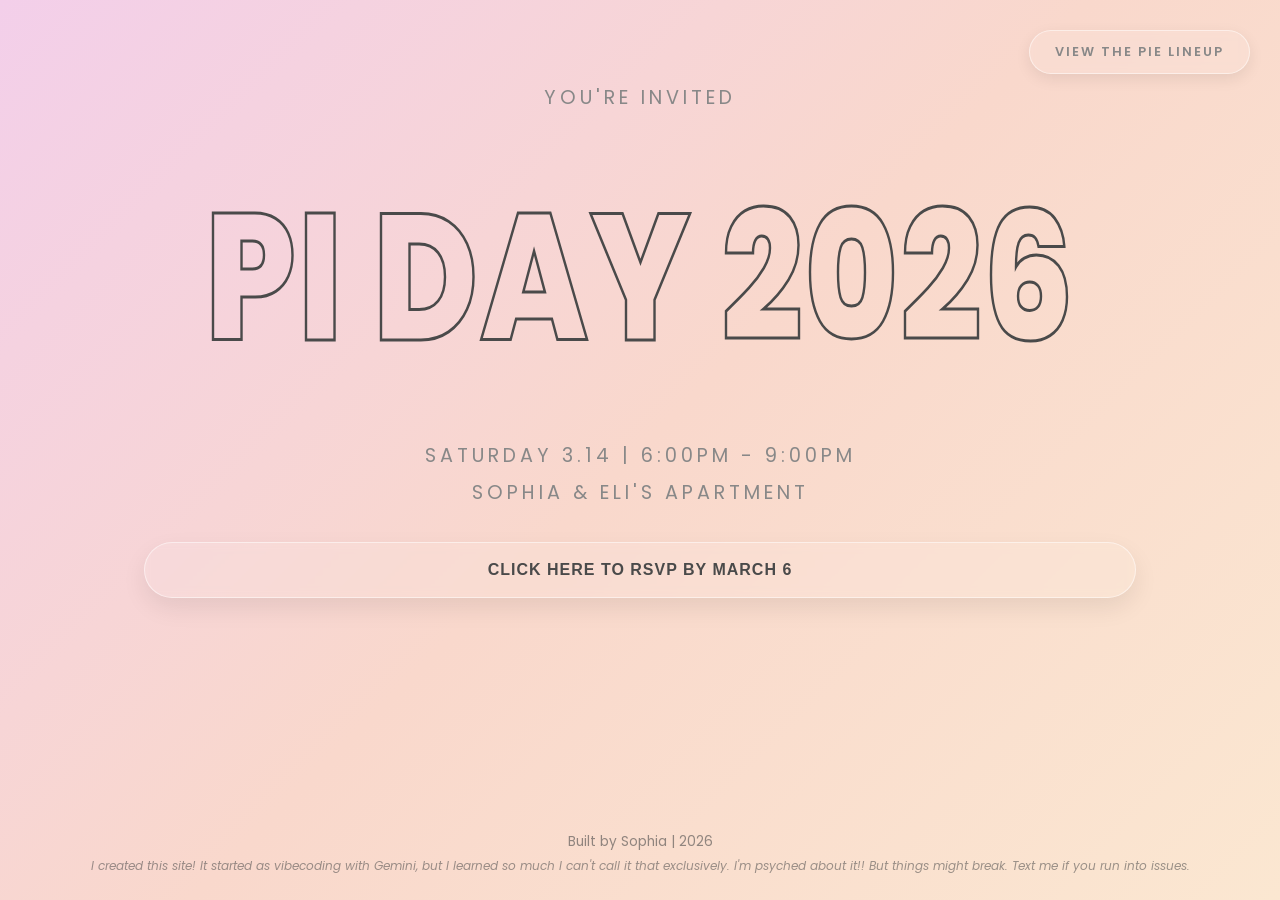
==== index.html @ 2d0ecf2f "Initial clean version for launch" ====
<!DOCTYPE html>
<html lang="en">

<head>
    <meta charset="UTF-8">
    <meta name="robots" content="noindex, nofollow">
    <title>Pi Day 2026 Invitation</title>
    <link href="https://fonts.googleapis.com/css2?family=Poppins:wght@300;400;600;700&display=swap" rel="stylesheet">
    <link rel="stylesheet" href="style.css">
</head>

<body>
    <nav class="top-nav">
        <a href="pie-info.html" class="nav-button">View the Pie Lineup</a>
    </nav>

    <header class="hero-section">
        <p>You're invited</p>
        <h1>Pi Day 2026</h1>
        <p>Saturday 3.14 | 6:00pm - 9:00pm</p>
        <p>Sophia & Eli's Apartment</p>
        <button class="rsvp-button" id="open-rsvp-btn" onclick="toggleRSVP()">Click here to RSVP by March 6</button>
    </header>


    <div class="container hidden" id="main-form">
        <div class="section">
            <h2>Please RSVP by March 6</h2>
            <h3>You can still come if you RSVP later, this just helps me plan pies.</h3>

            <div class="form-group">
                <label for="name">Who are you?</label>
                <input type="text" id="name" placeholder="Your name" required>
            </div>

            <div class="form-group">
                <label>Are you coming?</label>
                <div class="radio-group">
                    <label class="custom-radio">
                        <input type="radio" name="attending" value="yes">
                        <span class="radio-tile">Yes!</span>
                    </label>
                    <label class="custom-radio">
                        <input type="radio" name="attending" value="maybe">
                        <span class="radio-tile">Still figuring it out.</span>
                    </label>
                    <label class="custom-radio">
                        <input type="radio" name="attending" value="no">
                        <span class="radio-tile">No 😭</span>
                    </label>
                </div>
            </div>

            <div class="form-group">
                <label for="name">Anything else you want me to know?</label>
                <textarea id="notes" placeholder="Dietary restrictions? Thoughts about pi? Hopes and dreams?"
                    rows="3"></textarea>
            </div>

            <div class="section">
                <h2>Vote For Your Top 3 Pies!</h2>
                <div class="form-group">
                    <p>
                        I'm making pies based on the number of attendees, so not all will necessarily be made! Please
                        vote by dragging the pies into your 1st, 2nd, and 3rd choice slots. View details about the pies
                        <a href="pie-info.html">here.</a>
                    </p>
                </div>

                <div id="pie-pool" class="pool-zone" ondrop="drop(event)" ondragover="allowDrop(event)">
                    <div class="pie-vote-card" id="sweet-potato-pie" draggable="true" ondragstart="drag(event)">🍠 Sweet
                        Potato Pie</div>
                    <div class="pie-vote-card" id="secret-green-pie" draggable="true" ondragstart="drag(event)">🟢
                        Secret Green Pie</div>
                    <div class="pie-vote-card" id="berry-pie-bars" draggable="true" ondragstart="drag(event)">🫐🍓 Berry
                        Pie Bars</div>
                    <div class="pie-vote-card" id="key-lime-pie" draggable="true" ondragstart="drag(event)">🍋‍🟩 Key
                        Lime Pie</div>
                    <div class="pie-vote-card" id="nutmeg-maple-cream-pie" draggable="true" ondragstart="drag(event)">🍁
                        Nutmeg Maple Cream Pie</div>
                    <div class="pie-vote-card" id="vegan-chocolate-pudding-pie" draggable="true"
                        ondragstart="drag(event)">🍫 Vegan Chocolate Pudding Pie</div>
                </div>

                <div class="ranking-board">
                    <div class="rank-slot">
                        <span>1st Choice</span>
                        <div id="slot-1" class="drop-zone" ondrop="drop(event)" ondragover="allowDrop(event)"
                            ondragenter="dragEnter(event)" ondragleave="dragLeave(event)">
                        </div>
                    </div>
                    <div class="rank-slot">
                        <span>2nd Choice</span>
                        <div id="slot-2" class="drop-zone" ondrop="drop(event)" ondragover="allowDrop(event)"
                            ondragenter="dragEnter(event)" ondragleave="dragLeave(event)"></div>
                    </div>
                    <div class="rank-slot">
                        <span>3rd Choice</span>
                        <div id="slot-3" class="drop-zone" ondrop="drop(event)" ondragover="allowDrop(event)"
                            ondragenter="dragEnter(event)" ondragleave="dragLeave(event)"></div>
                    </div>
                </div>
            </div>

            <button class="rsvp-button" onclick="submitEverything()">Submit RSVP & Votes</button>
            <div>
                <h3>It'll take a few seconds after you press submit! Please do not refresh until you see the
                    confirmation page.</h3>
            </div>
        </div>
    </div>

    <div class="container hidden" id="results-screen">
        <div class="section" id="results-screen">
            <h2>🎉 Thanks for RSVPing! 🎉</h2>
            <p>Your vote has been cast. You can't edit your response, but you can RSVP again if you made a mistake or want to change something. 🙂</p>
            <div class="button-container">
                <a href="pie-info.html" class="primary-button">View Current Pie Rankings</a>
            </div>
        </div>
    </div>

    <script src="script.js"></script>

    <footer class="site-footer">
        <p>Built by Sophia | 2026</p>
        <p class="disclaimer">I created this site! It started as vibecoding with Gemini,
            but I learned so much I can't call it that exclusively. I'm psyched about it!! But things might
            break. Text me if you run into issues.</p>
    </footer>
</body>

</html>
---- style.css ----
/* public/style.css */
/* This file controls colors, spacing, and layout. Play around with the values! */

body {
    margin: 0;
    padding: 0;
    min-height: 100vh; /* Ensures the gradient covers the whole screen */
    background: linear-gradient(135deg, #f3cfea 0%, #f9d8cc 50%, #fbe7d1 100%); /* Creates a diagonal flow from top-left to bottom-right */
    background-attachment: fixed; /* Keeps the background still when you scroll */
    font-family: 'Poppins', sans-serif; /* We will add this font next! */
    color: #4a4a4a;
    display: flex;
    flex-direction: column;
}

h1, h2, h3 {
    font-weight: 700;
    letter-spacing: -1px; /* This "tightens" the letters like in your photo */
    color: #ffffff; /* White text looks great against these soft gradients */
}

.hero-section {
    padding: 80px 20px;
    display: flex;
    flex-direction: column;
    align-items: center;
    justify-content: center;
    text-align: center;
}

.hero-section h1 {
    font-size: clamp(4rem, 14vw, 12rem);  /* (Minimum size, Preferred size, Maximum size) */
    font-weight: 800;
    text-transform: uppercase;
    letter-spacing: 2px;
    line-height: 0.9;
    margin: 80px 20px;
    color: transparent; /* Makes the inside empty, giving a "hollow" effect */
    -webkit-text-stroke: 3px #4a4a4a; /* This uses your primary gray color for the outline */
    transform: scaleX(0.8);
}

.hero-section p {
    font-size: 1.2rem;
    text-transform: uppercase;
    letter-spacing: 4px;
    color: #888;
    margin: 5px;
    line-height: 1.4;
}

.container {
    max-width: 90%;
    margin: 40px auto;
    padding: 40px;
    /* Semi-transparent white */
    background: rgba(255, 255, 255, 0.4); 
    /* The secret sauce: blurs whatever is behind the box */
    backdrop-filter: blur(15px); 
    -webkit-backdrop-filter: blur(15px); /* Support for Safari */
    border-radius: 30px; /* Nice big round corners */
    border: 1px solid rgba(255, 255, 255, 0.3); /* Subtle white border */
    box-shadow: 0 8px 32px rgba(0, 0, 0, 0.05);
}

.section {
    margin-bottom: 30px;
    text-align: left;
    padding-bottom: 20px;
}

.section h2 {
    font-weight: 700;
    color: #4a4a4a;
    text-align: center;
    transform: scaleX(0.9);
}

.section h3 {
    font-size: 0.9rem;
    font-weight: 500;
    letter-spacing: normal;
    color: #888;
    text-align: center;
    font-style: italic;
}

#results-screen {
    max-width: 500px;
}


/* --- PIE INFO CARDS --- */

.pie-page-wrapper {
    width: 90%;          /* Uses most of the screen */
    max-width: 1400px;   /* But prevents it from getting TOO stretched on huge monitors */
    margin: 80px auto;   /* Centers it and gives space for your 'Back' button */
}

.pie-grid {
    flex: 1;
    display: grid;
    /* This magic line makes cards automatically wrap without you doing anything! */
    grid-template-columns: repeat(auto-fit, minmax(280px, 1fr));
    gap: 30px;
    padding: 20px;
}

/* 1. The Outer Container (defines the 3D space) */
.pie-info-card {
    background: transparent; /* Move background to the faces */
    height: 280px;
    perspective: 1000px; /* Essential for 3D effect depth */
    position: relative;
    box-sizing: border-box;
}

/* 2. The "Flipper" (the part that actually spins) */
.card-inner {
    position: relative;
    width: 100%;
    height: 100%;
    transition: transform 0.8s cubic-bezier(0.4, 0, 0.2, 1);
    transform-style: preserve-3d; /* This is the key! */
    box-sizing: border-box;
}

/* 3. The Flip Trigger (spin when the outer card is hovered) */
.pie-info-card:hover .card-inner {
    transform: rotateY(180deg);
}

/* 4. Common Styling for both Front and Back */
.card-front, .card-back {
    position: absolute;
    top: 0;
    left: 0;
    width: 100%;
    height: 100%;
    -webkit-backface-visibility: hidden; /* Hides the back of the face when it's turned away */
    backface-visibility: hidden;
    border-radius: 24px;
    padding: 20px;
    display: flex;
    flex-direction: column;
    justify-content: center;
    align-items: center;
    text-align: center;
    background: rgba(255, 255, 255, 0.3);
    backdrop-filter: blur(12px);
    border: 1px solid rgba(255, 255, 255, 0.5);
    box-sizing: border-box;
}

/* 5. The Back Face (starts already rotated 180 degrees) */
.card-back {
    transform: rotateY(180deg);
    background: rgba(240, 240, 240, 0.8); /* Slightly different tint for the back */
}

.card-back ul{
    text-align: left;
    display: inline-block;
}

.pie-info-card h3 {
    font-size: 1.8rem;
    margin: 15px 0;
    color: #333;
}

.pie-emoji {
    display: inline-block;
    font-size: 3rem;   /* Makes them nice and big */
    margin: 5px;
    filter: drop-shadow(0 5px 10px rgba(0,0,0,0.2)); /* Gives them depth */
    transition: transform 0.3s ease;
    cursor: default;
}

.tagline {
    color: #666;
    font-size: 1rem;
    letter-spacing: 1px;
}

.recipe-link {
    font-size: 0.75rem;
    margin-top: auto; /* Pushes the link to the very bottom of the card */
    color: #888;
}

.recipe-link a {
    color: #4a4a4a;
    text-decoration: none;
    font-weight: 600;
    border-bottom: 1px solid rgba(0, 0, 0, 0.1); /* Subtle underline */
    transition: all 0.2s ease;
}

.recipe-link a:hover {
    color: #000;
    border-bottom: 1px solid #4a4a4a;
}


/* Ensure the form starts hidden */
.hidden {
    display: none;
}

#main-form {
    background: rgba(255, 255, 255, 0.15);
    backdrop-filter: blur(15px);
    border: 1px solid rgba(255, 255, 255, 0.3);
    padding: 40px;
    border-radius: 30px;
    box-shadow: 0 20px 40px rgba(0,0,0,0.1);
    max-width: 800px;
    margin: 40px auto;
}

/* Space out the questions */
.form-group {
    margin-bottom: 30px;
    text-align: left; /* Keeps labels aligned left while form is centered */
}

/* Style the questions (the Labels) */
.form-group label {
    display: block;
    font-weight: 600;
    margin-bottom: 10px;
    color: #4a4a4a;
    font-size: 1.08rem;
}

/* Hide the actual ugly radio dot */
.custom-radio input {
    display: none;
}

/* Create the "Tile" look for radio buttons */
.radio-group {
    display: flex;
    gap: 15px;
}

.radio-tile {
    display: inline-block;
    padding: 12px 25px;
    background: rgba(255, 255, 255, 0.3);
    border: 2px solid rgba(255, 255, 255, 0.5);
    border-radius: 15px;
    cursor: pointer;
    transition: all 0.3s ease;
    font-weight: 500;
}

/* What happens when you hover or click a tile */
.custom-radio input:checked + .radio-tile {
    background: rgba(245, 245, 245, 0.5);
    border-color: #888; /* Your theme color */
    transform: translateY(-2px);
    box-shadow: 0 5px 15px rgba(0,0,0,0.1);
}

input[type="text"], textarea {
    width: 100%;
    background: rgba(255, 255, 255, 0.2);
    border: 1px solid rgba(255, 255, 255, 0.4);
    border-radius: 12px;
    padding: 15px;
    color: #4a4a4a;
    font-size: 1rem;
    margin-bottom: 20px;
    box-sizing: border-box; /* Keeps boxes from stretching too far */
}


.form-group p a {
    color: #dda971;          /* Your theme orange */
    text-decoration: none;    /* Removes the underline */
    font-weight: 600;         /* Makes it slightly bolder */
    border-bottom: 1px solid rgba(221, 169, 113, 0.3); /* A subtle "designed" underline */
    transition: all 0.3s ease;
}

/* Hover effect for the link */
.form-group p a:hover {
    color: #d78a38;           /* A slightly darker orange */
    border-bottom: 1px solid #dda971;
}

.primary-button {
    display: block;       /* This allows the link to have margins */
    width: fit-content;   /* This keeps the button from stretching across the whole screen */
    margin: 50px auto;    /* The 'auto' magic that centers it horizontally */
    background: rgba(255, 255, 255, 0.1);
    color: #4a4a4a;
    text-decoration: none;
    padding: 15px 40px;
    border-radius: 50px;
    font-weight: bold;
    box-shadow: 0 10px 20px rgba(0,0,0,0.1);
    cursor: pointer;
    transition: all 0.3s ease;
}

.primary-button:hover {
    transform: translateY(-3px);
    box-shadow: 0 15px 35px rgba(0, 0, 0, 0.12);
    background-color: rgba(245, 245, 245, 0.5);
}

.rsvp-button {
    margin-top: 30px;
    width: 80%;
    background: rgba(255, 255, 255, 0.1);
    color: #4a4a4a;
    padding: 18px 45px;
    font-size: 1rem;
    font-weight: 600;
    text-transform: uppercase;
    letter-spacing: 1px;
    border: 1px solid rgba(255, 255, 255, 0.5);
    backdrop-filter: blur(5px);
    border-radius: 100px; /* This creates the 'Pill' shape */
    
    /* The 'Soft UI' Shadow */
    box-shadow: 0 10px 25px rgba(0, 0, 0, 0.08);
    
    cursor: pointer;
    transition: all 0.3s ease;
}

.rsvp-button:hover {
    transform: translateY(-5px); /* Gentle lift */
    box-shadow: 0 15px 35px rgba(0, 0, 0, 0.12);
    background-color: rgba(245, 245, 245, 0.5);
}

.rsvp-button[onclick="submitEverything()"] {
    display: block;      /* Necessary for margin auto to work */
    margin: 30px auto 0; /* 30px on top, Auto on left/right, 0 on bottom */
}

/* Drag and Drop Styles */
.pool-zone {
    display: flex;
    flex-wrap: wrap; /* Allows chips to wrap on mobile */
    gap: 12px;
    min-height: 60px;
    padding: 20px;
    background: rgba(0, 0, 0, 0.05); /* Subtle glass effect */
    border-radius: 15px;
    margin-bottom: 30px;
}

.pie-vote-card {
    padding: 12px 24px;
    background: rgba(245, 245, 245, 0.5);
    border: 1px solid rgba(0,0,0,0.1);
    box-shadow: 0 4px 6px rgba(0,0,0,0.05);
    border-radius: 50px; /* Makes them pill-shaped */
    cursor: grab;
    font-weight: 600;
    transition: transform 0.2s, box-shadow 0.2s;
    user-select: none; /* Prevents text highlighting while dragging */
}

.pie-vote-card:active {
    cursor: grabbing;
    transform: scale(0.95);
}

.ranking-board {
    display: flex;
    justify-content: space-between;
    margin-top: 20px;
}

.rank-slot {
    text-align: center;
    width: 30%;
}

.drop-zone {
    height: 70px; /* Slightly taller for easier dropping */
    border-radius: 15px;
    margin-top: 10px;
    display: flex;
    align-items: center;
    justify-content: center;
    background: rgba(255, 255, 255, 0.5);
    transition: all 0.3s ease;
}

.drop-zone.hovered {
    background-color: rgba(230, 126, 34, 0.1); 
    transform: translateY(-2px); /* Subtle lift */
}

.hidden {
    display: none;
}



.top-nav {
    position: absolute;
    top: 30px;      /* Distance from top */
    right: 30px;    /* Distance from right */
    z-index: 100;   /* Keeps it above everything else */
}

.top-nav.nav-left {
    right: auto; /* Cancels the right alignment */
    left: 30px;  /* Pins it to the left instead */
}

.top-nav a {
    text-decoration: none;
    color: #888;
    font-weight: 600;
    text-transform: uppercase;
    font-size: 0.8rem;
    letter-spacing: 2px;
    transition: color 0.3s ease;
}

.top-nav a:hover {
    color: #4a4a4a;
}

.nav-button {
    text-decoration: none;
    display: inline-block;
    background: rgba(255, 255, 255, 0.1);
    color: #4a4a4a;
    padding: 12px 25px; /* Slightly smaller than the main RSVP button */
    font-size: 0.85rem;
    font-weight: 600;
    text-transform: uppercase;
    letter-spacing: 1px;
    border: 1px solid rgba(255, 255, 255, 0.5);
    backdrop-filter: blur(5px);
    border-radius: 100px;
    
    /* That same soft shadow for the 'floating' look */
    box-shadow: 0 5px 15px rgba(0, 0, 0, 0.08);

    cursor: pointer;
    transition: all 0.3s ease;
}

.nav-button:hover {
    transform: translateY(-3px);
    box-shadow: 0 8px 20px rgba(0, 0, 0, 0.12);
    background-color: rgba(245, 245, 245, 0.5);
}


@media (max-width: 600px) {
    .top-nav {
        position: relative; /* Puts it back in the center stack */
        top: 20px;
        right: 0;
        margin-bottom: 40px;
    }
}


.main-content-wrapper {
    display: flex;
    flex-direction: row; /* Force side-by-side */
    justify-content: space-between; /* Push them apart */
    align-items: flex-start;
    width: 100%;
    max-width: 1200px;
    margin: 0 auto; /* Center the whole wrapper on the screen */
    padding: 0 40px;
}

.leaderboard {
    flex: 0 0 300px; /* Sidebar stays exactly 300px wide */
    background: rgba(255, 255, 255, 0.2);
    backdrop-filter: blur(10px);
    border: 1px solid rgba(255, 255, 255, 0.3);
    border-radius: 20px;
    padding: 30px;
    position: sticky; /* Pro move: It stays on screen while you scroll the pies! */
    top: 100px;
    margin-left:40px;
}

.leaderboard h3 {
    text-transform: uppercase;
    letter-spacing: 2px;
    font-size: 1rem;
    margin-bottom: 20px;
    color: #4a4a4a;
    border-bottom: 1px solid rgba(0,0,0,0.1);
    padding-bottom: 10px;
}

.rank-list {
    list-style: none;
    padding: 0;
}

.rank-list li {
    display: flex;
    justify-content: space-between;
    margin-bottom: 15px;
    font-size: 0.9rem;
    font-weight: 500;
    color:#333
}

.vote-count {
    color: #888;
    font-weight: 400;
}

.vote-note {
    font-size: 0.7rem;
    font-style: italic;
    margin-top: 20px;
    color: #999;
}

.site-footer {
    flex-shrink: 0;
    text-align: center;
    padding: 20px 0;
    margin-top: auto;
    color: rgba(74, 74, 74, 0.6); /* Faded gray for subtleness */
    font-size: 0.85rem;
    
    position: relative; /* Ensures it stays in the flow of the document */
    width: 100%;
    background: transparent;
}

.site-footer p {
    margin: 5px 5px;
}

.disclaimer {
    font-style: italic;
    font-size: 0.75rem;
    opacity: 0.9;
}

/* The spinning animation */
@keyframes spin {
    to { transform: rotate(360deg); }
}

.spinner {
    display: inline-block;
    width: 18px;
    height: 18px;
    border: 3px solid rgba(255,255,255,.3);
    border-radius: 50%;
    border-top-color: #fff;
    animation: spin 1s ease-in-out infinite;
    margin-right: 10px;
    vertical-align: middle;
}

.spinner-dark {
    display: inline-block;
    width: 18px;
    height: 18px;
    border: 3px solid rgba(0, 0, 0, 0.1);
    border-radius: 50%;
    border-top-color: #4a4a4a;
    animation: spin 1s ease-in-out infinite;
    margin-right: 10px;
    vertical-align: middle;
}

.loading-state {
    display: flex;
    align-items: center; /* Vertically centers the spinner with the text */
    gap: 10px;           /* Puts a nice 10px space between spinner and text */
    justify-content: flex-start; /* Overrides the 'space-between' to keep them together on the left */
}

/* Styling for the button while it's working */
button:disabled {
    background-color: #ccc !important;
    cursor: not-allowed;
    transform: none !important; /* Removes the hover lift */
    box-shadow: none !important;
}

/* Mobile fix: Stack them vertically if the screen is too narrow */
@media (max-width: 900px) {
    .main-content-wrapper {
        flex-direction: column-reverse; /* Puts leaderboard at the top or bottom */
    }
    .leaderboard {
        flex: 1 1 auto;
        width: 100%;
        position: static;
    }
}
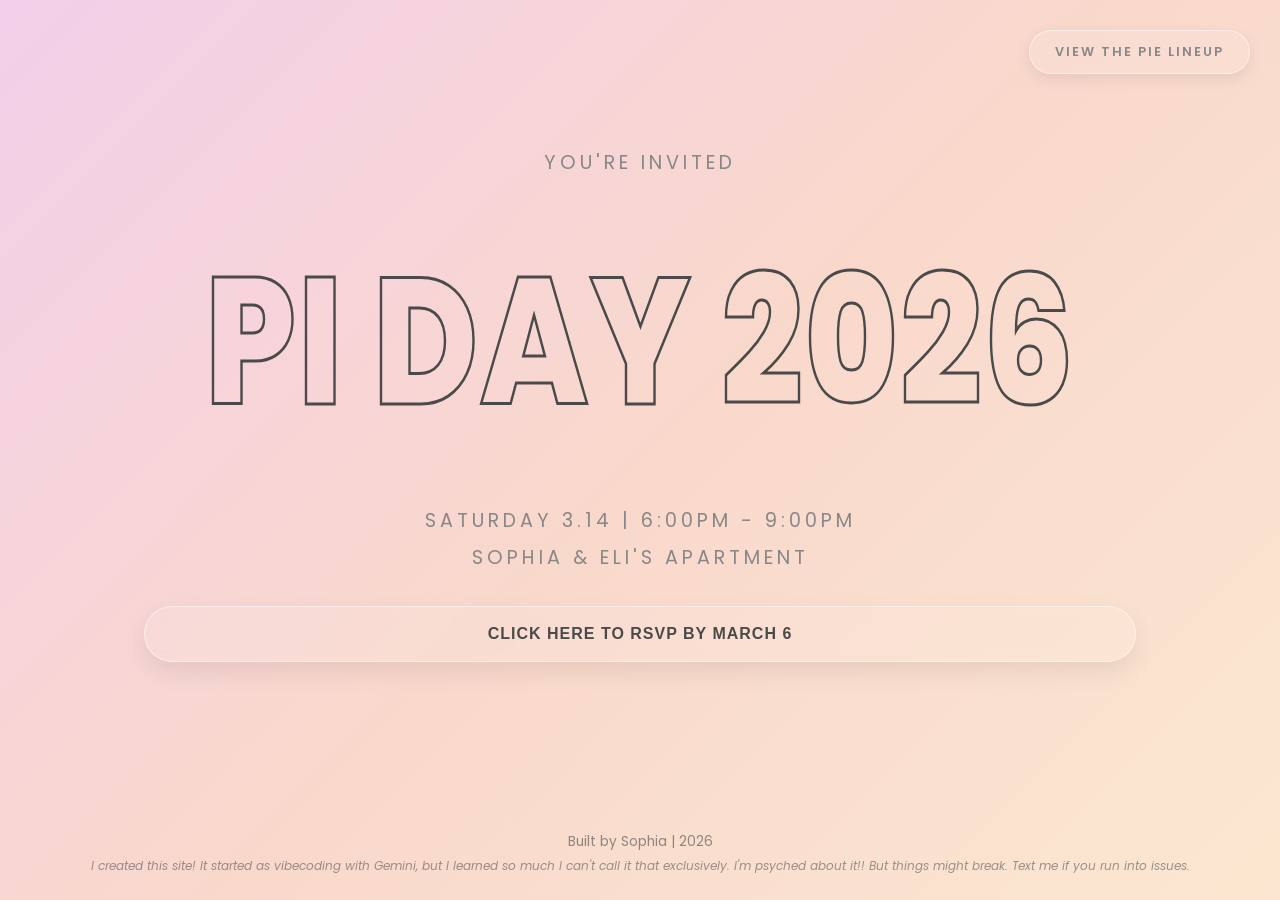
==== commit c97b4200: "Updated mobile view" ====
--- a/index.html
+++ b/index.html
@@ -4,6 +4,7 @@
 <head>
     <meta charset="UTF-8">
     <meta name="robots" content="noindex, nofollow">
+    <meta name="viewport" content="width=device-width, initial-scale=1.0, maximum-scale=1.0, user-scalable=no">
     <title>Pi Day 2026 Invitation</title>
     <link href="https://fonts.googleapis.com/css2?family=Poppins:wght@300;400;600;700&display=swap" rel="stylesheet">
     <link rel="stylesheet" href="style.css">
--- a/style.css
+++ b/style.css
@@ -20,7 +20,8 @@
 }
 
 .hero-section {
-    padding: 80px 20px;
+    flex: 1; /* Makes the header fill the available space */
+    padding: 40px 20px; /* Reduced padding to prevent overflow, changed from 80 px 20 px*/
     display: flex;
     flex-direction: column;
     align-items: center;
@@ -461,17 +462,6 @@
     background-color: rgba(245, 245, 245, 0.5);
 }
 
-
-@media (max-width: 600px) {
-    .top-nav {
-        position: relative; /* Puts it back in the center stack */
-        top: 20px;
-        right: 0;
-        margin-bottom: 40px;
-    }
-}
-
-
 .main-content-wrapper {
     display: flex;
     flex-direction: row; /* Force side-by-side */
@@ -608,4 +598,33 @@
         width: 100%;
         position: static;
     }
+}
+
+@media (max-width: 600px) {
+    .top-nav {
+        position: relative; /* Puts it back in the center stack */
+        top: 20px;
+        right: 0;
+        margin-bottom: 40px;
+    }
+
+    body {
+        padding: 10px; /* Give more breathing room */
+    }
+
+    .container {
+        width: 100%; /* Use the full width of the phone */
+        box-shadow: none; /* Optional: remove shadows to look cleaner on mobile */
+    }
+
+    h1 {
+        font-size: 1.8rem; /* Shrink the title so it doesn't wrap weirdly */
+    }
+
+    /* Make buttons bigger and easier to tap with a thumb */
+    button, .pie-vote-card {
+        padding: 15px;
+        margin-bottom: 10px;
+        font-size: 1.1rem;
+    }
 }
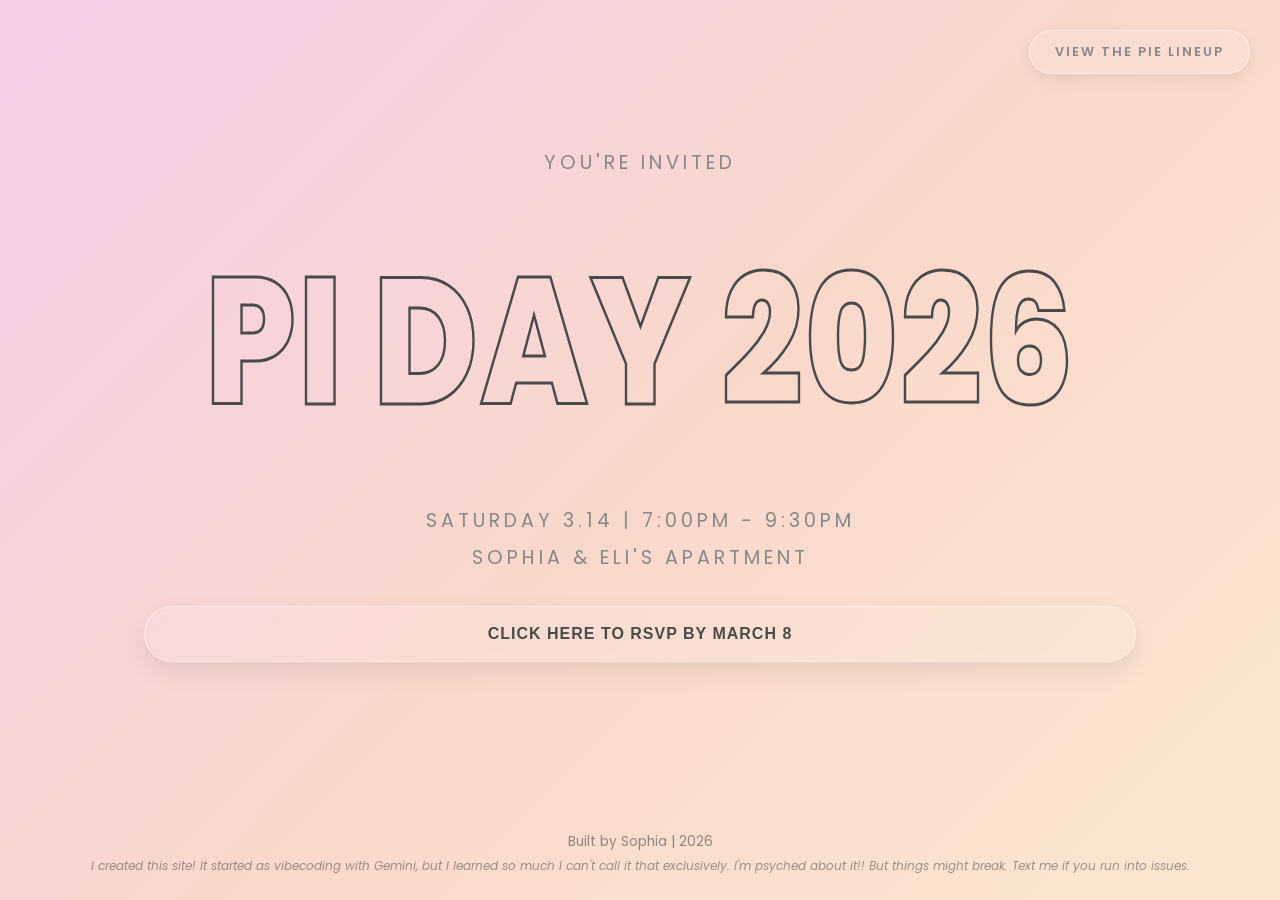
==== commit 2413be44: "Updated event details" ====
--- a/index.html
+++ b/index.html
@@ -4,7 +4,7 @@
 <head>
     <meta charset="UTF-8">
     <meta name="robots" content="noindex, nofollow">
-    <meta name="viewport" content="width=device-width, initial-scale=1.0, maximum-scale=1.0, user-scalable=no">
+    <meta name="viewport" content="width=device-width, initial-scale=1.0">
     <title>Pi Day 2026 Invitation</title>
     <link href="https://fonts.googleapis.com/css2?family=Poppins:wght@300;400;600;700&display=swap" rel="stylesheet">
     <link rel="stylesheet" href="style.css">
@@ -18,16 +18,16 @@
     <header class="hero-section">
         <p>You're invited</p>
         <h1>Pi Day 2026</h1>
-        <p>Saturday 3.14 | 6:00pm - 9:00pm</p>
+        <p>Saturday 3.14 | 7:00pm - 9:30pm</p>
         <p>Sophia & Eli's Apartment</p>
-        <button class="rsvp-button" id="open-rsvp-btn" onclick="toggleRSVP()">Click here to RSVP by March 6</button>
+        <button class="rsvp-button" id="open-rsvp-btn" onclick="toggleRSVP()">Click here to RSVP by March 8</button>
     </header>
 
 
     <div class="container hidden" id="main-form">
         <div class="section">
-            <h2>Please RSVP by March 6</h2>
-            <h3>You can still come if you RSVP later, this just helps me plan pies.</h3>
+            <h2>Please RSVP by March 8!</h2>
+            <h3>You can still come if you RSVP later, it's to help me plan pies. Event details: show up whenever, chat with friends and strangers, play with my dog Emmi, eat pie. No need to bring anything but yourself (and a friend if you want)!</h3>
 
             <div class="form-group">
                 <label for="name">Who are you?</label>
@@ -53,7 +53,10 @@
             </div>
 
             <div class="form-group">
-                <label for="name">Anything else you want me to know?</label>
+                <label for="name">Any allergies, or anything else you want me to know?</label>
+                <p class="sublabel">
+                    Please mention any allergies! If you <em>want</em> to bring a pie, you're welcome to (though we'll have plenty); let me know if you are.
+                </p>
                 <textarea id="notes" placeholder="Dietary restrictions? Thoughts about pi? Hopes and dreams?"
                     rows="3"></textarea>
             </div>
@@ -62,43 +65,33 @@
                 <h2>Vote For Your Top 3 Pies!</h2>
                 <div class="form-group">
                     <p>
-                        I'm making pies based on the number of attendees, so not all will necessarily be made! Please
-                        vote by dragging the pies into your 1st, 2nd, and 3rd choice slots. View details about the pies
+                        I'm making pies based on the number of attendees, so not all will necessarily be made! Please vote by tapping your top three pies to rank them (1st, 2nd, and 3rd). Tap a ranked pie to remove it. View details about the pies
                         <a href="pie-info.html">here.</a>
                     </p>
                 </div>
 
-                <div id="pie-pool" class="pool-zone" ondrop="drop(event)" ondragover="allowDrop(event)">
-                    <div class="pie-vote-card" id="sweet-potato-pie" draggable="true" ondragstart="drag(event)">🍠 Sweet
-                        Potato Pie</div>
-                    <div class="pie-vote-card" id="secret-green-pie" draggable="true" ondragstart="drag(event)">🟢
-                        Secret Green Pie</div>
-                    <div class="pie-vote-card" id="berry-pie-bars" draggable="true" ondragstart="drag(event)">🫐🍓 Berry
-                        Pie Bars</div>
-                    <div class="pie-vote-card" id="key-lime-pie" draggable="true" ondragstart="drag(event)">🍋‍🟩 Key
-                        Lime Pie</div>
-                    <div class="pie-vote-card" id="nutmeg-maple-cream-pie" draggable="true" ondragstart="drag(event)">🍁
-                        Nutmeg Maple Cream Pie</div>
-                    <div class="pie-vote-card" id="vegan-chocolate-pudding-pie" draggable="true"
-                        ondragstart="drag(event)">🍫 Vegan Chocolate Pudding Pie</div>
+                <div id="pie-pool" class="pool-zone">
+                    <div class="pie-vote-card" id="sweet-potato-pie">🍠 Sweet Potato Pie</div>
+                    <div class="pie-vote-card" id="secret-green-pie">🟢 Secret Green Pie</div>
+                    <div class="pie-vote-card" id="berry-pie-bars">🫐🍓 Berry Pie Bars</div>
+                    <div class="pie-vote-card" id="key-lime-pie">🍋‍🟩 Key Lime Pie</div>
+                    <div class="pie-vote-card" id="nutmeg-maple-cream-pie">🍁Nutmeg Maple Cream Pie</div>
+                    <div class="pie-vote-card" id="vegan-chocolate-pudding-pie">🍫 Vegan Chocolate Pudding Pie</div>
                 </div>
 
                 <div class="ranking-board">
                     <div class="rank-slot">
                         <span>1st Choice</span>
-                        <div id="slot-1" class="drop-zone" ondrop="drop(event)" ondragover="allowDrop(event)"
-                            ondragenter="dragEnter(event)" ondragleave="dragLeave(event)">
+                        <div id="slot-1" class="drop-zone">
                         </div>
                     </div>
                     <div class="rank-slot">
                         <span>2nd Choice</span>
-                        <div id="slot-2" class="drop-zone" ondrop="drop(event)" ondragover="allowDrop(event)"
-                            ondragenter="dragEnter(event)" ondragleave="dragLeave(event)"></div>
+                        <div id="slot-2" class="drop-zone"></div>
                     </div>
                     <div class="rank-slot">
                         <span>3rd Choice</span>
-                        <div id="slot-3" class="drop-zone" ondrop="drop(event)" ondragover="allowDrop(event)"
-                            ondragenter="dragEnter(event)" ondragleave="dragLeave(event)"></div>
+                        <div id="slot-3" class="drop-zone"></div>
                     </div>
                 </div>
             </div>
--- a/style.css
+++ b/style.css
@@ -1,5 +1,9 @@
 /* public/style.css */
 /* This file controls colors, spacing, and layout. Play around with the values! */
+
+* {
+    box-sizing: border-box;
+}
 
 body {
     margin: 0;
@@ -101,8 +105,8 @@
 
 .pie-grid {
     flex: 1;
-    display: grid;
-    /* This magic line makes cards automatically wrap without you doing anything! */
+    justify-content: center;
+    display: grid;  /* This magic line makes cards automatically wrap without you doing anything! */
     grid-template-columns: repeat(auto-fit, minmax(280px, 1fr));
     gap: 30px;
     padding: 20px;
@@ -115,6 +119,8 @@
     perspective: 1000px; /* Essential for 3D effect depth */
     position: relative;
     box-sizing: border-box;
+    touch-action: manipulation;
+    -webkit-tap-highlight-color: transparent;
 }
 
 /* 2. The "Flipper" (the part that actually spins) */
@@ -237,6 +243,15 @@
     font-size: 1.08rem;
 }
 
+.sublabel {
+    display: block;
+    font-size: 0.85rem;
+    font-weight: 400;
+    margin-top: -5px;
+    margin-bottom: 10px;
+    color: #888;
+}
+
 /* Hide the actual ugly radio dot */
 .custom-radio input {
     display: none;
@@ -281,7 +296,7 @@
 
 
 .form-group p a {
-    color: #dda971;          /* Your theme orange */
+    color: #dda971; 
     text-decoration: none;    /* Removes the underline */
     font-weight: 600;         /* Makes it slightly bolder */
     border-bottom: 1px solid rgba(221, 169, 113, 0.3); /* A subtle "designed" underline */
@@ -290,7 +305,7 @@
 
 /* Hover effect for the link */
 .form-group p a:hover {
-    color: #d78a38;           /* A slightly darker orange */
+    color: #d78a38; 
     border-bottom: 1px solid #dda971;
 }
 
@@ -365,42 +380,62 @@
     border: 1px solid rgba(0,0,0,0.1);
     box-shadow: 0 4px 6px rgba(0,0,0,0.05);
     border-radius: 50px; /* Makes them pill-shaped */
-    cursor: grab;
+    cursor: pointer;
     font-weight: 600;
-    transition: transform 0.2s, box-shadow 0.2s;
+    text-align: center;
+    transition: transform 0.1s ease, box-shadow 0.1s ease;
     user-select: none; /* Prevents text highlighting while dragging */
+    touch-action: manipulation;
+    -webkit-tap-highlight-color: transparent;
 }
 
 .pie-vote-card:active {
-    cursor: grabbing;
     transform: scale(0.95);
+    box-shadow: 0 2px 4px rgba(0,0,0,0.1); /* Squishing the shadow */
 }
 
 .ranking-board {
     display: flex;
-    justify-content: space-between;
-    margin-top: 20px;
+    flex-direction: column; /* This is the "magic" line that stacks them */
+    gap: 15px; /* Adds space between 1st, 2nd, and 3rd */
+    max-width: 400px; /* Keeps the slots from getting too wide on desktop */
+    margin: 0 auto; /* Centers the whole board */
 }
 
 .rank-slot {
-    text-align: center;
-    width: 30%;
-}
+    display: flex;
+    align-items: center; /* Aligns "1st Choice" vertically with the box */
+    gap: 15px;
+    text-align: right;
+    width: 100%;
+}
+
+.rank-slot span {
+    min-width: 85px; /* Ensures the text "1st Choice" doesn't wiggle */
+    font-weight: bold;
+    font-size: 0.9rem;
+    color: #555;
+}
+
 
 .drop-zone {
-    height: 70px; /* Slightly taller for easier dropping */
-    border-radius: 15px;
-    margin-top: 10px;
+    flex-grow: 1;
+    height: 50px; /* Slightly taller for easier dropping */
+    border: 2px dashed rgba(0,0,0,0.1);
+    border-radius: 50px;
+    margin-top: 5px;
     display: flex;
     align-items: center;
     justify-content: center;
-    background: rgba(255, 255, 255, 0.5);
-    transition: all 0.3s ease;
-}
-
-.drop-zone.hovered {
-    background-color: rgba(230, 126, 34, 0.1); 
-    transform: translateY(-2px); /* Subtle lift */
+    background: rgba(255, 255, 255, 0.4);
+}
+
+.drop-zone .pie-vote-card {
+    width: 100%;
+    margin: 0;
+    text-align: center;
+    border: none; /* Removes double border when inside a slot */
+    background: white; /* Makes the ranked choice "pop" */
 }
 
 .hidden {
@@ -470,7 +505,7 @@
     width: 100%;
     max-width: 1200px;
     margin: 0 auto; /* Center the whole wrapper on the screen */
-    padding: 0 40px;
+    padding: 0 20px;
 }
 
 .leaderboard {
@@ -590,13 +625,23 @@
 
 /* Mobile fix: Stack them vertically if the screen is too narrow */
 @media (max-width: 900px) {
+    .pie-page-wrapper {
+        margin: 10px auto;   /* Centers it and gives space for your 'Back' button */
+        align-items: center;
+    }
+
     .main-content-wrapper {
         flex-direction: column-reverse; /* Puts leaderboard at the top or bottom */
+        padding: 0 10px; /* Even tighter padding for small screens */
+        align-items: center;
     }
     .leaderboard {
         flex: 1 1 auto;
         width: 100%;
+        max-width: 500px; /* Keeps it from getting too wide on tablets */
         position: static;
+        margin-left: 0;   /* CRUCIAL: Remove the desktop margin on mobile */
+        margin-bottom: 40px; /* Add space between the leaderboard and pies instead */
     }
 }
 
